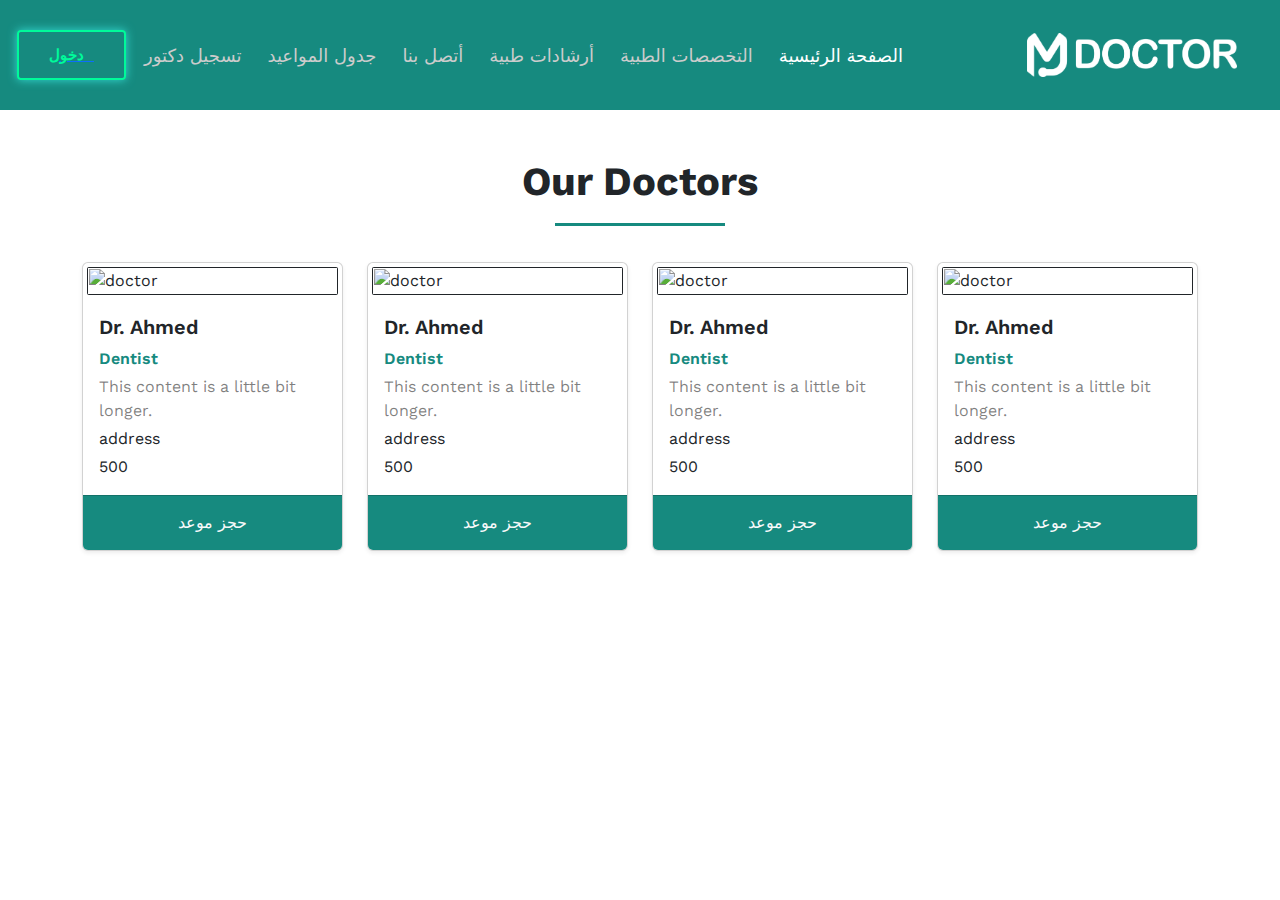
==== doctor.html @ 58e11b21 "Add files via upload" ====
<html lang="en">
    <head>
        <meta charset="UTF-8">
        <meta name="viewport" content="width=device-width, initial-scale=1.0">
        <title>Doctors | My Doctor</title>
        <!-- bootstrap css file -->
        <link rel="stylesheet" href="css/bootstrap.min.css">
        <!-- font awesome -->
        <script src="https://use.fontawesome.com/releases/v6.1.0/js/all.js" crossorigin="anonymous"></script>
        <!-- Icon -->
        <link rel="shortcut icon" href="img/logo.png" type="image/x-icon">
        <!-- css file -->
        <link rel="stylesheet" href="css/specialty-table-dr.css">
        <link rel="stylesheet" href="css/nav.css">
        <!-- google font -->
        <link rel="preconnect" href="https://fonts.googleapis.com">
        <link rel="preconnect" href="https://fonts.gstatic.com" crossorigin>
        <link href="https://fonts.googleapis.com/css2?family=Cairo:wght@200;300;400;500;600;700;800;900;1000&family=Lemonada:wght@300&family=Work+Sans:wght@100;300;600&display=swap" rel="stylesheet">
    </head>
<body>

    <!-- Navbar -->
    <nav class="navbar navbar-expand-lg navbar-dark active" id="nav" >
        <div class="container-fluid" style="flex-direction: row-reverse;">
        <a class="navbar-brand" href="#">
            <img src="img/logo-w.png" alt="" srcset="">
        </a>
        <button class="navbar-toggler" style="border: 0; color: transparent;" type="button" data-bs-toggle="collapse" data-bs-target="#navbarSupportedContent" aria-controls="navbarSupportedContent" aria-expanded="false" aria-label="Toggle navigation">
            <label class="hamburger">
                <input type="checkbox">
                <svg viewBox="0 0 32 32">
                    <path class="line line-top-bottom" d="M27 10 13 10C10.8 10 9 8.2 9 6 9 3.5 10.8 2 13 2 15.2 2 17 3.8 17 6L17 26C17 28.2 18.8 30 21 30 23.2 30 25 28.2 25 26 25 23.8 23.2 22 21 22L7 22"></path>
                    <path class="line" d="M7 16 27 16"></path>
                </svg>
            </label>
        </button>
            <div class="collapse navbar-collapse active" id="navbarSupportedContent" >
                <ul class="navbar-nav ml-auto " >
                    <li class="nav-item">
                        <a  href="signUpPatient.html"> 
                            <button class="login-btn">
                                <p>دخول &nbsp; <i class="fa-solid fa-right-to-bracket"></i></p>
                            </button>
                        </a>
                    </li>
                    <li class="nav-item">
                        <a class="nav-link" href="signUpDoctor.html">تسجيل دكتور</a>
                    </li>
                    <li class="nav-item">
                        <a class="nav-link" href="table.html">جدول المواعيد</a>
                    </li>
                    <li class="nav-item">
                        <a class="nav-link" href="/index.html#contact"  >أتصل بنا</a>
                    </li>
                    <li class="nav-item">
                        <a class="nav-link" href="health_tips.html" >أرشادات طبية</a>
                    </li>
                    <li class="nav-item">
                        <a class="nav-link" href="specialty.html">التخصصات الطبية</a>
                    </li>
                    <li class="nav-item">
                        <a class="nav-link active" href="index.html" >الصفحة الرئيسية</a>
                    </li>
                </ul>
            </div>
        </div>
    </nav>

    <!-- start doctors -->
    <div class="doctors my-5">
        <div class="container">
            <!-- main title -->
            <div class="main-title position-relative">
                <h1 class="text-center fw-bold">Our Doctors</h1>
            </div>
            <!-- body -->
            <div class="row my-5">
                <!--start repeated col -->
                <div class="col-lg-3 mt-2">
                    <a href="" class="card-link link-dark">
                        <div class="card shadow-sm">
                            <img alt="doctor" src="img/doctor-pic.jpg" class="card-img-top img-fluid rounded p-1">
                            <div class="card-body ">
                                    <h5 class="card-title fw-semibold">Dr. <span>Ahmed</span></h5>
                                    <p class="card-text Specialty mb-1 fw-semibold">Dentist</p>
                                    <p class="card-text text-black-50 mb-1">This content is a little bit longer.</p>
                                    <p class="card-text mb-1">
                                        <i class="fa-solid fa-location-dot"></i>
                                        <span class="address">address</span> 
                                    </p>
                                    <p class="card-text">
                                        <i class="fa-solid fa-dollar-sign"></i>
                                        <span class="price">500</span>
                                    </p>
                            </div>
                            <div class="card-footer text-center">
                                <a href="doctor_profile.html" class="btn text-light">حجز موعد</a>
                            </div>
                        </div>
                    </a>
                </div>
                <!--end repeated col -->
                <div class="col-lg-3 mt-2">
                    <a href="" class="card-link link-dark">
                        <div class="card shadow-sm">
                            <img alt="doctor" src="img/doctor-pic.jpg" class="card-img-top img-fluid rounded p-1">
                            <div class="card-body ">
                                    <h5 class="card-title fw-semibold">Dr. <span>Ahmed</span></h5>
                                    <p class="card-text Specialty mb-1 fw-semibold">Dentist</p>
                                    <p class="card-text text-black-50 mb-1">This content is a little bit longer.</p>
                                    <p class="card-text mb-1">
                                        <i class="fa-solid fa-location-dot"></i>
                                        <span class="address">address</span> 
                                    </p>
                                    <p class="card-text">
                                        <i class="fa-solid fa-dollar-sign"></i>
                                        <span class="price">500</span>
                                    </p>
                            </div>
                            <div class="card-footer text-center">
                                <a href="doctor_profile.html" class="btn text-light">حجز موعد</a>
                            </div>
                        </div>
                    </a>
                </div>
                <div class="col-lg-3 mt-2">
                    <a href="" class="card-link link-dark">
                        <div class="card shadow-sm">
                            <img alt="doctor" src="img/doctor-pic.jpg" class="card-img-top img-fluid rounded p-1">
                            <div class="card-body ">
                                    <h5 class="card-title fw-semibold">Dr. <span>Ahmed</span></h5>
                                    <p class="card-text Specialty mb-1 fw-semibold">Dentist</p>
                                    <p class="card-text text-black-50 mb-1">This content is a little bit longer.</p>
                                    <p class="card-text mb-1">
                                        <i class="fa-solid fa-location-dot"></i>
                                        <span class="address">address</span> 
                                    </p>
                                    <p class="card-text">
                                        <i class="fa-solid fa-dollar-sign"></i>
                                        <span class="price">500</span>
                                    </p>
                            </div>
                            <div class="card-footer text-center">
                                <a href="doctor_profile.html" class="btn text-light">حجز موعد</a>
                            </div>
                        </div>
                    </a>
                </div>
                <div class="col-lg-3 mt-2">
                    <a href="" class="card-link link-dark">
                        <div class="card shadow-sm">
                            <img alt="doctor" src="img/doctor-pic.jpg" class="card-img-top img-fluid rounded p-1">
                            <div class="card-body ">
                                    <h5 class="card-title fw-semibold">Dr. <span>Ahmed</span></h5>
                                    <p class="card-text Specialty mb-1 fw-semibold">Dentist</p>
                                    <p class="card-text text-black-50 mb-1">This content is a little bit longer.</p>
                                    <p class="card-text mb-1">
                                        <i class="fa-solid fa-location-dot"></i>
                                        <span class="address">address</span> 
                                    </p>
                                    <p class="card-text">
                                        <i class="fa-solid fa-dollar-sign"></i>
                                        <span class="price">500</span>
                                    </p>
                            </div>
                            <div class="card-footer text-center">
                                <a href="doctor_profile.html" class="btn text-light">حجز موعد</a>
                            </div>
                        </div>
                    </a>
                </div>
            </div>
        </div>
    </div>
    <!-- end doctor -->

    <!-- js file -->
    <script src="js/jquery-3.6.0.min.js"></script>
    <script src="js/popper.min.js"></script>
    <script src="js/bootstrap.js"></script>
</body>
</html>
---- css/specialty-table-dr.css ----
:root{
    --dark-color:#168a7f;
}
body{
    font-family: 'Cairo', sans-serif;
    font-family: 'Lemonada', cursive;
    font-family: 'Work Sans', sans-serif;
}
.main-title::after{
    content: '';
    width: 170px;
    height: 3px;
    background-color: var(--dark-color);
    position: absolute;
    bottom: -20px;
    left: 50%;
    transform: translateX(-50%);
}

/* Start Specialties */
.Specialties .card-img-top svg,
.Specialties .card-img-top .svg{
    width: 50px;
    height: 50px;
    color: var(--dark-color);
}
.Specialties .card-btn{
    background-color: var(--dark-color);
    border: 2px solid var(--dark-color);
    padding: 0.5rem 2rem;
    color: white;
}
.Specialties .card-btn:hover{
    background-color: transparent;
    color: var(--dark-color);
    border: 2px solid var(--dark-color);
}
/* End Specialties */

/* start doctors */
.doctors .card-link{
    text-decoration: none;
}
.doctors .Specialty{
    color: var(--dark-color);
    font-weight: 500;
}
.doctors .card svg{
    color: var(--dark-color);
}
.doctors .card-footer{
    background-color: var(--dark-color);
}
/* end doctors */

/* start table */
.table .table-head{
    color: var(--dark-color);
}
.table tbody .action{
    display: flex;
    justify-content: center;
    gap: 10px;
}
.table tbody .done{
    background: #73f973;
    padding: 5px;
    border-radius: 50%;
    transition: .2s all ease-in-out;
}
.table tbody .done:hover{
    background: #3cca3c;
}
.table tbody .false{
    background: #f97373;
    padding: 5px;
    border-radius: 50%;
    transition: .2s all ease-in-out;
}
.table tbody .false:hover{
    background: #d86262;
}
/* end table */
---- css/nav.css ----
/* Add your CSS styles here */
.loading-screen {
    display: none;
    position: fixed;
    top: 0;
    left: 0;
    width: 100%;
    height: 100%;
    background: #168a7f;
    z-index: 9999;
    justify-content: center;
    align-items: center;
}


.loader {
    width: 100px;
    animation: pulse .3s infinite alternate;
}

@keyframes pulse {
    0% {
        transform: scale(1);
    }
    100% {
        transform: scale(1.2);
    }
}

/* Header */

/* Navbar */
/* #nav{
    position: fixed;
    top: 0;
    left: 0;
    right: 0;
    z-index: 1;
    transition: .5s all ease-in-out;
} */
.navbar{
    padding-top: 0 !important;
    padding-bottom: 0 !important;
    background-color: #168a7f;
}
.navbar-brand img{
    width: 4em;
    padding: 15px;
}
.navbar-dark .navbar-nav .nav-link {
    color: #cccccc !important;
    font-size: 18px;
    font-weight: 500;
    font-family: system-ui;
    position: relative;
}
.navbar-dark .navbar-nav .nav-link.active{
    color: #fff !important;
}
.navbar-dark .navbar-nav .nav-link:hover{
    color: #fff !important;
}
.navbar .nav-link::before{
    content: '';
    position: absolute;
    width: 100%;
    height: 4px;
    border-radius: 4px;
    margin-top: 1em;
    background-color: #00574e;
    bottom: -2px;
    left: 0;
    transform-origin: right;
    transform: scaleX(0);
    transition: transform .3s ease-in-out;
}
.navbar .nav-link:hover::before{
    transform-origin: left;
    transform: scaleX(1);
}

.navbar-nav .nav-item .login-btn {
    all: unset;
    display: flex;
    align-items: center;
    position: relative;
    padding: 12px 2em;
    border: mediumspringgreen solid 0.15em;
    border-radius: 0.25em;
    color: mediumspringgreen;
    font-size: 15px;
    font-weight: 600;
    cursor: pointer;
    overflow: hidden;
    transition: border 300ms, color 300ms;
    box-shadow: 0 0 10px #34dbd2;
    
}

.navbar-nav .nav-item .login-btn p {
    z-index: 1;
    margin-bottom: 0 !important;
    display: flex;
    align-items: center;
}

.navbar-nav .nav-item .login-btn:hover {
    box-shadow: 0 0 20px #34dbd2;
    background-color: #34dbd2;
    color: #fff;
}

/* .navbar-nav .nav-item .login-btn:active {
    border-color: teal;
}

.navbar-nav .nav-item .login-btn::after, .navbar-nav .nav-item .login-btn::before {
    content: "";
    position: absolute;
    width: 9em;
    aspect-ratio: 1;
    background: mediumspringgreen;
    opacity: 50%;
    border-radius: 50%;
    transition: transform 500ms, background 300ms;
}

.navbar-nav .nav-item .login-btn::before {
    left: 0;
    transform: translateX(-8em);
}

.navbar-nav .nav-item .login-btn::after {
    right: 0;
    transform: translateX(8em);
}

.navbar-nav .nav-item .login-btn:hover:before {
    transform: translateX(-1em);
}

.navbar-nav .nav-item .login-btn:hover:after {
    transform: translateX(1em);
}

.navbar-nav .nav-item .login-btn:active:before,
.navbar-nav .nav-item .login-btn:active:after {
    background: teal;
} */


.navbar .container-fluid{
    display: flex;
    height: 110px;
    transition: .5s all ease-in-out;
}
/* #nav.active{
    background-color: #000;
}
#nav.active .container-fluid{
    height: 80px;
} */
.header ul.active{
    transform: translateX(100%);
    background: url();
}
.nav-link{
    color: white;
    transition: .4s ease;
}
.container-fluid .bars {
    display: none;
}
.container-fluid .navbar-brand{
    font-family: 'thuluth-decorated';
    cursor: pointer;
}
.navbar-brand{
    /* margin-right: 70px; */
    font-family: 'thuluth-decorated' !important;
    /* margin-top: 7px; */
    font-size: 60px !important;
    color: green !important;
}
.navbar-collapse{
    /* backdrop-filter: blur(20px); */
    z-index: 100;
    background-color: #168a7f;
    margin-left: -12px;
    margin-right: -12px;
}
.navbar-nav{
    flex-direction: column-reverse;
    padding: 17px !important;
    align-items: center;
    gap: 10px;
}
/* Navbar Toggler */
.hamburger {
    cursor: pointer;
}
.hamburger input {
    display: none;
}
.hamburger svg {
    height: 2.2em;
    transition: transform 600ms cubic-bezier(0.4, 0, 0.2, 1);
}
.line {
    fill: none;
    stroke: #fff;
    stroke-linecap: round;
    stroke-linejoin: round;
    stroke-width: 3;
    transition: stroke-dasharray 600ms cubic-bezier(0.4, 0, 0.2, 1), stroke-dashoffset 600ms cubic-bezier(0.4, 0, 0.2, 1);
}
.line-top-bottom {
    stroke-dasharray: 12 63;
}
.hamburger input:checked + svg {
    transform: rotate(-45deg);
}
.hamburger input:checked + svg .line-top-bottom {
    stroke-dasharray: 20 300;
    stroke-dashoffset: -32.42;
}


/* Footer */
.footer-links{
    background-color: #168a7f;
    padding: 1px;
    color: #fff;
}
.footer-links a{
    text-decoration: none;
}
.footer-links .footer-logo{
    width: 200px;
}
.footer-links #link-app{
    display: flex;
    flex-direction: column;
    gap: 10px;
}


  /* Scroll Btn */
.scrollBtn{
    direction: rtl;
    position: fixed;
    right: 20px;
    bottom: 0;
    color: white;
    width: 40px;
    height: 40px;
    display: flex;
    align-items: center;
    justify-content: center;
    background-color: #168a7f;
    border-radius: 50%;
    font-size: 20px;
    transition: .2s bottom ease-in-out;
    bottom: -50px;
    cursor:pointer;
}
.scrollBtn.active{
    bottom: 20px;
}
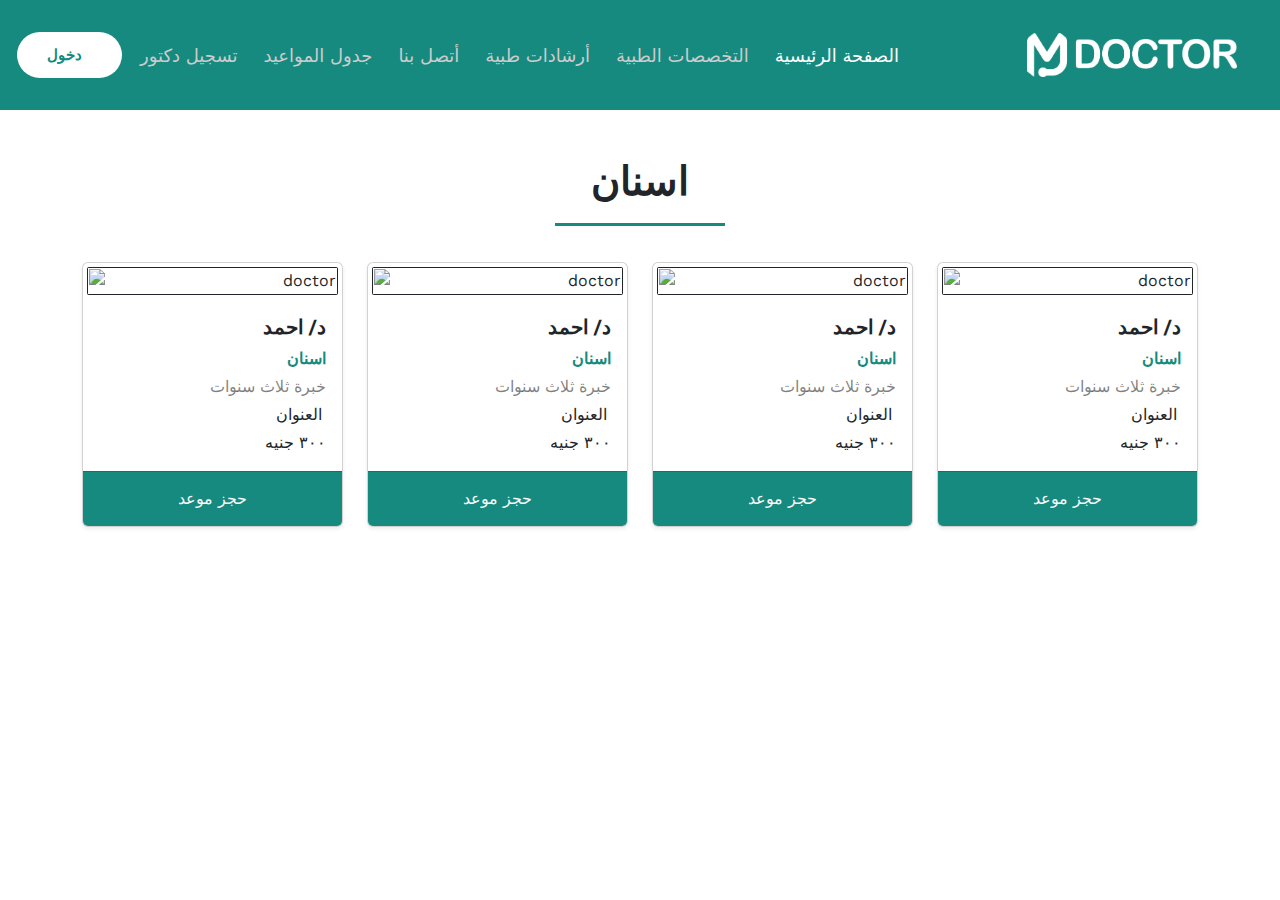
==== commit 86850088: "Add files via upload" ====
--- a/doctor.html
+++ b/doctor.html
@@ -1,4 +1,4 @@
-<html lang="en">
+<html lang="ar">
     <head>
         <meta charset="UTF-8">
         <meta name="viewport" content="width=device-width, initial-scale=1.0">
@@ -71,26 +71,27 @@
         <div class="container">
             <!-- main title -->
             <div class="main-title position-relative">
-                <h1 class="text-center fw-bold">Our Doctors</h1>
+                <h1 class="text-center fw-bold">اسنان</h1>
             </div>
             <!-- body -->
-            <div class="row my-5">
+            <div class="row my-5 text-end">
                 <!--start repeated col -->
                 <div class="col-lg-3 mt-2">
                     <a href="" class="card-link link-dark">
                         <div class="card shadow-sm">
                             <img alt="doctor" src="img/doctor-pic.jpg" class="card-img-top img-fluid rounded p-1">
-                            <div class="card-body ">
-                                    <h5 class="card-title fw-semibold">Dr. <span>Ahmed</span></h5>
-                                    <p class="card-text Specialty mb-1 fw-semibold">Dentist</p>
-                                    <p class="card-text text-black-50 mb-1">This content is a little bit longer.</p>
+                            <div class="card-body">
+                                    <h5 class="card-title fw-semibold">د/<span class="dr-name p-1">احمد</span></h5>
+                                    <p class="card-text Specialty mb-1 fw-semibold">اسنان</p>
+                                    <p class="card-text text-black-50 mb-1">خبرة ثلاث سنوات</p>
                                     <p class="card-text mb-1">
-                                        <i class="fa-solid fa-location-dot"></i>
-                                        <span class="address">address</span> 
+                                        <span class="address">العنوان</span>
+                                        <i class="fa-solid fa-location-dot ps-1"></i>
                                     </p>
                                     <p class="card-text">
-                                        <i class="fa-solid fa-dollar-sign"></i>
-                                        <span class="price">500</span>
+                                        <span class="price">٣٠٠</span>
+                                        جنيه
+                                        <i class="fa-solid fa-money-bill"></i>
                                     </p>
                             </div>
                             <div class="card-footer text-center">
@@ -104,17 +105,18 @@
                     <a href="" class="card-link link-dark">
                         <div class="card shadow-sm">
                             <img alt="doctor" src="img/doctor-pic.jpg" class="card-img-top img-fluid rounded p-1">
-                            <div class="card-body ">
-                                    <h5 class="card-title fw-semibold">Dr. <span>Ahmed</span></h5>
-                                    <p class="card-text Specialty mb-1 fw-semibold">Dentist</p>
-                                    <p class="card-text text-black-50 mb-1">This content is a little bit longer.</p>
+                            <div class="card-body">
+                                    <h5 class="card-title fw-semibold">د/<span class="dr-name p-1">احمد</span></h5>
+                                    <p class="card-text Specialty mb-1 fw-semibold">اسنان</p>
+                                    <p class="card-text text-black-50 mb-1">خبرة ثلاث سنوات</p>
                                     <p class="card-text mb-1">
-                                        <i class="fa-solid fa-location-dot"></i>
-                                        <span class="address">address</span> 
+                                        <span class="address">العنوان</span>
+                                        <i class="fa-solid fa-location-dot ps-1"></i>
                                     </p>
                                     <p class="card-text">
-                                        <i class="fa-solid fa-dollar-sign"></i>
-                                        <span class="price">500</span>
+                                        <span class="price">٣٠٠</span>
+                                        جنيه
+                                        <i class="fa-solid fa-money-bill"></i>
                                     </p>
                             </div>
                             <div class="card-footer text-center">
@@ -127,17 +129,18 @@
                     <a href="" class="card-link link-dark">
                         <div class="card shadow-sm">
                             <img alt="doctor" src="img/doctor-pic.jpg" class="card-img-top img-fluid rounded p-1">
-                            <div class="card-body ">
-                                    <h5 class="card-title fw-semibold">Dr. <span>Ahmed</span></h5>
-                                    <p class="card-text Specialty mb-1 fw-semibold">Dentist</p>
-                                    <p class="card-text text-black-50 mb-1">This content is a little bit longer.</p>
+                            <div class="card-body">
+                                    <h5 class="card-title fw-semibold">د/<span class="dr-name p-1">احمد</span></h5>
+                                    <p class="card-text Specialty mb-1 fw-semibold">اسنان</p>
+                                    <p class="card-text text-black-50 mb-1">خبرة ثلاث سنوات</p>
                                     <p class="card-text mb-1">
-                                        <i class="fa-solid fa-location-dot"></i>
-                                        <span class="address">address</span> 
+                                        <span class="address">العنوان</span>
+                                        <i class="fa-solid fa-location-dot ps-1"></i>
                                     </p>
                                     <p class="card-text">
-                                        <i class="fa-solid fa-dollar-sign"></i>
-                                        <span class="price">500</span>
+                                        <span class="price">٣٠٠</span>
+                                        جنيه
+                                        <i class="fa-solid fa-money-bill"></i>
                                     </p>
                             </div>
                             <div class="card-footer text-center">
@@ -150,17 +153,18 @@
                     <a href="" class="card-link link-dark">
                         <div class="card shadow-sm">
                             <img alt="doctor" src="img/doctor-pic.jpg" class="card-img-top img-fluid rounded p-1">
-                            <div class="card-body ">
-                                    <h5 class="card-title fw-semibold">Dr. <span>Ahmed</span></h5>
-                                    <p class="card-text Specialty mb-1 fw-semibold">Dentist</p>
-                                    <p class="card-text text-black-50 mb-1">This content is a little bit longer.</p>
+                            <div class="card-body">
+                                    <h5 class="card-title fw-semibold">د/<span class="dr-name p-1">احمد</span></h5>
+                                    <p class="card-text Specialty mb-1 fw-semibold">اسنان</p>
+                                    <p class="card-text text-black-50 mb-1">خبرة ثلاث سنوات</p>
                                     <p class="card-text mb-1">
-                                        <i class="fa-solid fa-location-dot"></i>
-                                        <span class="address">address</span> 
+                                        <span class="address">العنوان</span>
+                                        <i class="fa-solid fa-location-dot ps-1"></i>
                                     </p>
                                     <p class="card-text">
-                                        <i class="fa-solid fa-dollar-sign"></i>
-                                        <span class="price">500</span>
+                                        <span class="price">٣٠٠</span>
+                                        جنيه
+                                        <i class="fa-solid fa-money-bill"></i>
                                     </p>
                             </div>
                             <div class="card-footer text-center">
--- a/css/nav.css
+++ b/css/nav.css
@@ -85,16 +85,14 @@
     align-items: center;
     position: relative;
     padding: 12px 2em;
-    border: mediumspringgreen solid 0.15em;
-    border-radius: 0.25em;
-    color: mediumspringgreen;
+    border-radius: 30px;
     font-size: 15px;
     font-weight: 600;
     cursor: pointer;
     overflow: hidden;
     transition: border 300ms, color 300ms;
-    box-shadow: 0 0 10px #34dbd2;
-    
+    background-color: white;
+    color: #168a7f;
 }
 
 .navbar-nav .nav-item .login-btn p {
@@ -109,7 +107,9 @@
     background-color: #34dbd2;
     color: #fff;
 }
-
+.navbar-nav .nav-item a{
+    text-decoration: none;
+}
 /* .navbar-nav .nav-item .login-btn:active {
     border-color: teal;
 }
